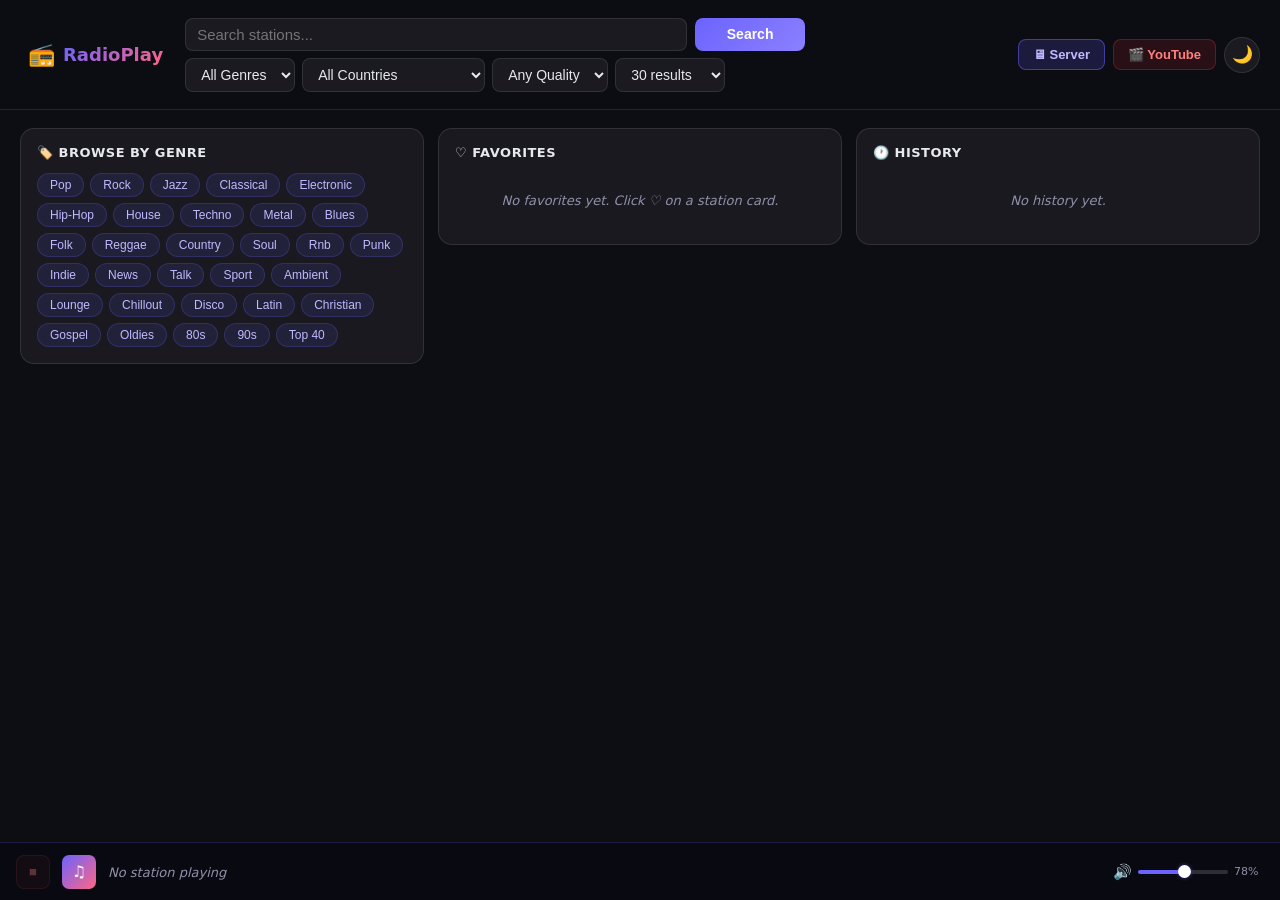
==== index.html @ 59509dc0 "Initial commit: RadioPlay web radio & YouTube player - Radio Browser API search with genre/country/q" ====
<!DOCTYPE html>
<html lang="en">
<head>
  <meta charset="UTF-8">
  <meta name="viewport" content="width=device-width, initial-scale=1.0">
  <title>RadioPlay</title>
  <link rel="icon" href="data:image/svg+xml,<svg xmlns='http://www.w3.org/2000/svg' viewBox='0 0 100 100'><text y='.9em' font-size='90'>📻</text></svg>">
  <link rel="stylesheet" href="css/style.css">
</head>
<body>
  <header id="header">
    <div class="header-inner">
      <div class="logo" id="btn-home" title="Home">
        <span class="logo-icon">📻</span>
        <span class="logo-text">RadioPlay</span>
      </div>
      <div class="search-section">
        <div class="search-row">
          <input type="text" id="search-q" placeholder="Search stations..." autocomplete="off">
          <button id="btn-search">Search</button>
        </div>
        <div class="filter-row">
          <select id="filter-tag">
            <option value="">All Genres</option>
            <option value="pop">Pop</option>
            <option value="rock">Rock</option>
            <option value="jazz">Jazz</option>
            <option value="classical">Classical</option>
            <option value="electronic">Electronic</option>
            <option value="hip-hop">Hip-Hop</option>
            <option value="news">News</option>
            <option value="talk">Talk</option>
            <option value="country">Country</option>
            <option value="metal">Metal</option>
            <option value="blues">Blues</option>
            <option value="folk">Folk</option>
            <option value="reggae">Reggae</option>
          </select>
          <select id="filter-country">
            <option value="">All Countries</option>
            <option value="US">United States</option>
            <option value="GB">United Kingdom</option>
            <option value="DE">Germany</option>
            <option value="FR">France</option>
            <option value="BA">Bosnia &amp; Herzegovina</option>
            <option value="RS">Serbia</option>
            <option value="HR">Croatia</option>
            <option value="IT">Italy</option>
            <option value="ES">Spain</option>
            <option value="JP">Japan</option>
            <option value="BR">Brazil</option>
            <option value="AU">Australia</option>
            <option value="CA">Canada</option>
            <option value="NL">Netherlands</option>
          </select>
          <select id="filter-quality">
            <option value="0">Any Quality</option>
            <option value="64">64k+</option>
            <option value="128">128k+</option>
            <option value="192">192k+</option>
            <option value="320">320k+</option>
          </select>
          <select id="filter-limit">
            <option value="30">30 results</option>
            <option value="60">60 results</option>
            <option value="100">100 results</option>
          </select>
        </div>
      </div>
      <div class="header-actions">
        <button id="btn-mode" class="btn-mode active" title="Toggle playback mode">🖥 Server</button>
        <button id="btn-yt-toggle" class="btn-yt-toggle" title="Play YouTube">🎬 YouTube</button>
        <button id="btn-theme" class="btn-theme" title="Toggle day/night">🌙</button>
      </div>
    </div>
  </header>

  <main id="main">
    <div id="status-msg" class="status-msg hidden"></div>
    <div id="station-grid" class="station-grid"></div>
  </main>

  <!-- YouTube overlay -->
  <div id="yt-overlay" class="yt-overlay hidden">
    <div class="yt-overlay-inner">
      <span class="yt-overlay-icon">🎬</span>
      <input type="text" id="yt-url" placeholder="Paste YouTube URL..." autocomplete="off" spellcheck="false">
      <button id="btn-yt-play" class="btn-yt-play">▶ Play</button>
      <button id="btn-yt-close" class="btn-yt-close" title="Close">✕</button>
    </div>
  </div>

  <!-- Player bar -->
  <div id="player-bar" class="player-bar">
    <button id="btn-stop" class="btn-stop" disabled>■</button>

    <div class="np-logo-wrap">
      <img id="np-favicon" class="np-favicon hidden" src="" alt="">
      <span id="np-favicon-ph" class="np-favicon-ph">♫</span>
    </div>

    <div id="now-playing" class="now-playing">
      <span class="np-idle">No station playing</span>
    </div>

    <div id="play-timer" class="play-timer"></div>

    <div class="waveform" id="waveform">
      <span></span><span></span><span></span><span></span><span></span>
    </div>

    <div class="volume-wrap">
      <span class="vol-icon" id="vol-icon">🔊</span>
      <input type="range" id="vol-slider" class="vol-slider" min="0" max="150" value="78" step="1">
      <span class="vol-val" id="vol-val">78%</span>
    </div>
  </div>

  <audio id="audio-player" preload="none"></audio>
  <script src="js/app.js"></script>
</body>
</html>
---- css/style.css ----
/* ── Reset & Base ── */
*, *::before, *::after { box-sizing: border-box; margin: 0; padding: 0; }

:root {
  --bg: #0d0d14;
  --bg2: #13131f;
  --glass: rgba(255,255,255,0.06);
  --glass-border: rgba(255,255,255,0.10);
  --accent: #6c63ff;
  --accent2: #ff6584;
  --text: #e8e8f0;
  --text2: #9090aa;
  --card-bg: rgba(255,255,255,0.05);
  --header-bg: rgba(13,13,20,0.94);
  --player-bg: rgba(10,10,18,0.97);
  --header-h: 110px;
  --player-h: 58px;
  --radius: 14px;
}

body.day {
  --bg: #f0f2f8;
  --bg2: #e4e8f2;
  --glass: rgba(0,0,0,0.04);
  --glass-border: rgba(0,0,0,0.10);
  --accent: #5046e5;
  --accent2: #e8445e;
  --text: #1a1a2e;
  --text2: #5a5a7a;
  --card-bg: rgba(255,255,255,0.70);
  --header-bg: rgba(240,242,248,0.94);
  --player-bg: rgba(228,232,242,0.98);
}

html, body { height: 100%; }

body {
  background: var(--bg);
  color: var(--text);
  font-family: 'Segoe UI', system-ui, -apple-system, sans-serif;
  font-size: 14px;
  overflow: hidden;
}

/* ── Header ── */
#header {
  position: fixed;
  top: 0; left: 0; right: 0;
  height: var(--header-h);
  background: var(--header-bg);
  backdrop-filter: blur(20px);
  border-bottom: 1px solid var(--glass-border);
  z-index: 100;
  padding: 0 20px;
}

.header-inner {
  max-width: 1400px;
  margin: 0 auto;
  height: 100%;
  display: flex;
  align-items: center;
  gap: 14px;
}

.logo {
  display: flex;
  align-items: center;
  gap: 8px;
  flex-shrink: 0;
  cursor: pointer;
  user-select: none;
  padding: 6px 8px;
  border-radius: 10px;
  transition: background 0.18s;
}
.logo:hover { background: var(--glass); }
.logo-icon { font-size: 22px; }
.logo-text {
  font-size: 18px;
  font-weight: 700;
  background: linear-gradient(135deg, var(--accent), var(--accent2));
  -webkit-background-clip: text;
  -webkit-text-fill-color: transparent;
  background-clip: text;
}

.btn-theme {
  width: 36px; height: 36px;
  background: var(--glass);
  border: 1px solid var(--glass-border);
  border-radius: 50%;
  font-size: 17px;
  display: flex; align-items: center; justify-content: center;
  flex-shrink: 0;
  cursor: pointer;
  transition: background 0.2s, transform 0.3s;
}
.btn-theme:hover { background: rgba(108,99,255,0.15); transform: rotate(20deg); }

.search-section {
  flex: 1;
  max-width: 620px;
  display: flex;
  flex-direction: column;
  gap: 7px;
}

.header-actions {
  display: flex;
  align-items: center;
  gap: 8px;
  margin-left: auto;
  flex-shrink: 0;
}

.search-row { display: flex; gap: 8px; }
.filter-row { display: flex; gap: 7px; }

input[type="text"], select {
  background: var(--glass);
  border: 1px solid var(--glass-border);
  border-radius: 8px;
  color: var(--text);
  padding: 7px 11px;
  font-size: 14px;
  outline: none;
  transition: border-color 0.2s, background 0.2s;
}
input[type="text"]:focus, select:focus {
  border-color: var(--accent);
  background: rgba(108,99,255,0.08);
}
select option { background: var(--bg2); color: var(--text); }

#search-q { flex: 1; font-size: 15px; }

button {
  cursor: pointer;
  border: none;
  border-radius: 8px;
  font-size: 14px;
  font-weight: 600;
  transition: all 0.18s;
}

#btn-search {
  background: linear-gradient(135deg, var(--accent), #8b80ff);
  color: #fff;
  padding: 7px 0;
  white-space: nowrap;
  width: 110px;
  flex-shrink: 0;
}

#filter-limit {
  width: 110px;
  flex-shrink: 0;
}
#btn-search:hover { opacity: 0.88; transform: translateY(-1px); }
#btn-search:disabled { opacity: 0.5; cursor: not-allowed; transform: none; }

.btn-mode {
  background: var(--glass);
  border: 1px solid var(--glass-border);
  color: var(--text2);
  padding: 7px 14px;
  border-radius: 8px;
  font-size: 13px;
  font-weight: 600;
  flex-shrink: 0;
  transition: all 0.18s;
  position: relative;
}
.btn-mode:hover { background: rgba(108,99,255,0.15); color: var(--accent); border-color: rgba(108,99,255,0.35); }
.btn-mode.active { background: rgba(108,99,255,0.18); border-color: rgba(108,99,255,0.5); color: #c0baff; }

.btn-mode[data-tooltip]::after {
  content: attr(data-tooltip);
  position: absolute;
  top: calc(100% + 10px);
  right: 0;
  background: rgba(18,18,30,0.97);
  backdrop-filter: blur(12px);
  border: 1px solid rgba(108,99,255,0.3);
  border-radius: 10px;
  padding: 10px 13px;
  font-size: 12px;
  font-weight: 400;
  color: var(--text);
  white-space: pre-line;
  line-height: 1.6;
  width: 220px;
  text-align: left;
  pointer-events: none;
  opacity: 0;
  transform: translateY(-4px);
  transition: opacity 0.18s, transform 0.18s;
  z-index: 200;
  box-shadow: 0 8px 24px rgba(0,0,0,0.4);
}
.btn-mode[data-tooltip]::before {
  content: '';
  position: absolute;
  top: calc(100% + 4px);
  right: 18px;
  border: 6px solid transparent;
  border-bottom-color: rgba(108,99,255,0.3);
  pointer-events: none;
  opacity: 0;
  transition: opacity 0.18s;
  z-index: 200;
}
.btn-mode[data-tooltip]:hover::after,
.btn-mode[data-tooltip]:hover::before {
  opacity: 1;
  transform: translateY(0);
}
body.day .btn-mode[data-tooltip]::after {
  background: rgba(240,242,255,0.98);
  border-color: rgba(108,99,255,0.25);
  color: var(--text);
  box-shadow: 0 8px 24px rgba(0,0,0,0.12);
}

.btn-yt-toggle {
  background: rgba(255,50,50,0.12);
  border: 1px solid rgba(255,50,50,0.28);
  color: #ff8080;
  padding: 7px 14px;
  border-radius: 8px;
  font-size: 13px;
  font-weight: 600;
  flex-shrink: 0;
  transition: all 0.18s;
}
.btn-yt-toggle:hover { background: rgba(255,50,50,0.22); color: #ffb0b0; }
.btn-yt-toggle.active { background: rgba(255,50,50,0.28); border-color: rgba(255,80,80,0.6); color: #ffaaaa; }

body.day .station-meta .tag { background: rgb(240 102 228 / 18%); color: #000; }
body.day .tag-chip {
  background: rgb(240 102 228 / 12%);
  border-color: rgb(240 102 228 / 30%);
  color: #7a007a;
}
body.day .tag-chip:hover { background: rgb(240 102 228 / 25%); color: #000; }

/* ── Main ── */
#main {
  position: fixed;
  top: var(--header-h);
  left: 0; right: 0;
  bottom: var(--player-h);
  overflow-y: auto;
  padding: 18px 20px;
}

#main::-webkit-scrollbar { width: 5px; }
#main::-webkit-scrollbar-track { background: transparent; }
#main::-webkit-scrollbar-thumb { background: rgba(255,255,255,0.12); border-radius: 3px; }

/* ── Status Message ── */
.status-msg {
  text-align: center;
  padding: 10px;
  margin-bottom: 14px;
  border-radius: var(--radius);
  font-weight: 500;
  font-size: 13px;
}
.status-msg.info    { background: rgba(108,99,255,0.18); color: #b0a8ff; }
.status-msg.error   { background: rgba(255,80,80,0.15);  color: #ff9090; }
.status-msg.success { background: rgba(80,200,120,0.13); color: #90e0a0; }
.status-msg.hidden  { display: none; }

/* ── Loading ── */
.loading { display: flex; justify-content: center; padding: 60px 0; }
.spinner {
  width: 38px; height: 38px;
  border: 3px solid rgba(108,99,255,0.18);
  border-top-color: var(--accent);
  border-radius: 50%;
  animation: spin 0.8s linear infinite;
}
@keyframes spin { to { transform: rotate(360deg); } }

/* ── Home Panels ── */
.home-panels {
  max-width: 1400px;
  margin: 0 auto;
  display: grid;
  grid-template-columns: 1fr 1fr 1fr;
  gap: 14px;
  align-items: start;
}

.home-panel {
  background: var(--card-bg);
  border: 1px solid var(--glass-border);
  border-radius: var(--radius);
  padding: 16px;
}

.panel-header {
  font-size: 13px;
  font-weight: 700;
  color: var(--text);
  margin-bottom: 13px;
  display: flex;
  align-items: center;
  gap: 7px;
  text-transform: uppercase;
  letter-spacing: 0.5px;
}

.panel-empty {
  color: var(--text2);
  font-size: 13px;
  font-style: italic;
  text-align: center;
  padding: 20px 0;
}

/* ── Tag chips ── */
.panel-tags { display: flex; flex-wrap: wrap; gap: 6px; }
.tag-chip {
  background: rgba(108,99,255,0.12);
  border: 1px solid rgba(108,99,255,0.22);
  color: #c0baff;
  border-radius: 20px;
  padding: 4px 12px;
  font-size: 12px;
  font-weight: 500;
  cursor: pointer;
  transition: all 0.16s;
  text-transform: capitalize;
}
.tag-chip:hover {
  background: rgba(108,99,255,0.28);
  border-color: var(--accent);
  color: #fff;
  transform: translateY(-1px);
}

/* ── Fav rows ── */
.fav-row, .hist-row {
  display: flex;
  align-items: center;
  gap: 9px;
  padding: 7px 4px;
  border-radius: 8px;
  transition: background 0.15s;
  cursor: default;
}
.fav-row:hover, .hist-row:hover { background: var(--glass); }
.fav-row.playing, .hist-row.playing { background: rgba(108,99,255,0.1); }
.fav-row + .fav-row, .hist-row + .hist-row { border-top: 1px solid var(--glass-border); }

.fav-logo-wrap, .hist-logo-wrap { flex-shrink: 0; }
.fav-logo, .hist-logo {
  width: 32px; height: 32px;
  border-radius: 6px;
  object-fit: cover;
  background: var(--bg2);
  display: block;
  border: 1px solid var(--glass-border);
}
.fav-logo-placeholder, .hist-logo-placeholder {
  width: 32px; height: 32px;
  border-radius: 6px;
  background: linear-gradient(135deg, var(--accent), var(--accent2));
  display: flex; align-items: center; justify-content: center;
  font-size: 14px; font-weight: 700; color: #fff;
}
.hist-logo-placeholder.yt { background: linear-gradient(135deg, #ff0000, #ff6b35); }

.fav-info, .hist-info { flex: 1; min-width: 0; }
.fav-name, .hist-name {
  font-size: 12px;
  font-weight: 600;
  color: var(--text);
  white-space: nowrap;
  overflow: hidden;
  text-overflow: ellipsis;
}
.fav-meta, .hist-meta {
  font-size: 10px;
  color: var(--text2);
  margin-top: 2px;
  display: flex;
  gap: 4px;
  align-items: center;
}
.hist-time { font-size: 10px; color: var(--text2); }
.hist-type-badge {
  font-size: 9px;
  padding: 1px 5px;
  border-radius: 3px;
  font-weight: 600;
  text-transform: uppercase;
}
.hist-type-badge.radio  { background: rgba(108,99,255,0.2); color: #b0a8ff; }
.hist-type-badge.youtube { background: rgba(255,50,50,0.2); color: #ff9090; }

.fav-play, .hist-play {
  width: 28px; height: 28px;
  background: linear-gradient(135deg, var(--accent), #8b80ff);
  color: #fff;
  border-radius: 50%;
  font-size: 10px;
  display: flex; align-items: center; justify-content: center;
  flex-shrink: 0;
  cursor: pointer;
  transition: opacity 0.18s, transform 0.18s;
}
.fav-play:hover, .hist-play:hover { opacity: 0.85; transform: scale(1.1); }
.fav-play.playing, .hist-play.playing { background: linear-gradient(135deg, #ff6584, #ff8ba7); }

.fav-remove {
  width: 24px; height: 24px;
  background: transparent;
  border: 1px solid transparent;
  color: var(--text2);
  border-radius: 5px;
  font-size: 11px;
  display: flex; align-items: center; justify-content: center;
  flex-shrink: 0;
  cursor: pointer;
  transition: all 0.15s;
}
.fav-remove:hover { color: #ff6060; border-color: rgba(255,80,80,0.35); background: rgba(255,80,80,0.08); }

/* ── Station Grid ── */
.station-grid {
  max-width: 1400px;
  margin: 0 auto;
  display: grid;
  grid-template-columns: repeat(auto-fill, minmax(220px, 1fr));
  gap: 13px;
}

/* ── Results header ── */
.results-header {
  grid-column: 1 / -1;
  display: flex;
  align-items: center;
  gap: 10px;
  margin-bottom: 2px;
}
.btn-home-result {
  background: var(--glass);
  border: 1px solid var(--glass-border);
  color: var(--text2);
  padding: 5px 12px;
  border-radius: 7px;
  font-size: 12px;
  cursor: pointer;
  transition: all 0.18s;
}
.btn-home-result:hover { color: var(--accent); border-color: var(--accent); }
.results-count { font-size: 12px; color: var(--text2); }

/* ── Station Card ── */
.station-card {
  background: var(--card-bg);
  border: 1px solid var(--glass-border);
  border-radius: var(--radius);
  padding: 13px;
  display: flex;
  flex-direction: column;
  gap: 9px;
  transition: transform 0.18s, border-color 0.18s, background 0.18s;
  position: relative;
  overflow: hidden;
}
.station-card::before {
  content: '';
  position: absolute;
  inset: 0;
  background: linear-gradient(135deg, rgba(108,99,255,0.04), transparent);
  opacity: 0;
  transition: opacity 0.2s;
  pointer-events: none;
}
.station-card:hover { transform: translateY(-2px); border-color: rgba(108,99,255,0.35); background: rgba(255,255,255,0.07); }
.station-card:hover::before { opacity: 1; }
.station-card.playing { border-color: rgba(108,99,255,0.6); background: rgba(108,99,255,0.1); }
.station-card.playing::after {
  content: '▶';
  position: absolute;
  top: 9px; right: 9px;
  font-size: 9px;
  color: var(--accent);
  animation: pulse 1.5s ease-in-out infinite;
}
@keyframes pulse { 0%,100% { opacity: 1; } 50% { opacity: 0.35; } }

.card-top { display: flex; align-items: flex-start; gap: 9px; }

.station-logo {
  width: 46px; height: 46px;
  border-radius: 8px;
  object-fit: cover;
  background: var(--bg2);
  flex-shrink: 0;
  border: 1px solid var(--glass-border);
}
.station-logo-placeholder {
  width: 46px; height: 46px;
  border-radius: 8px;
  background: linear-gradient(135deg, var(--accent), var(--accent2));
  flex-shrink: 0;
  display: flex; align-items: center; justify-content: center;
  font-size: 18px; font-weight: 700; color: #fff;
}

.station-info { flex: 1; min-width: 0; }
.station-name {
  font-size: 13px;
  font-weight: 600;
  color: var(--text);
  white-space: nowrap;
  overflow: hidden;
  text-overflow: ellipsis;
  line-height: 1.3;
  display: flex;
  align-items: center;
  gap: 5px;
}
.live-badge { display: inline-block; flex-shrink: 0; width: 6px; height: 6px; border-radius: 50%; }
.live-ok      { background: #50e080; box-shadow: 0 0 5px rgba(80,224,128,0.6); }
.live-dead    { background: #ff5050; box-shadow: 0 0 5px rgba(255,80,80,0.4); }
.live-unknown { background: #666; }

.station-meta { font-size: 11px; color: var(--text2); margin-top: 3px; line-height: 1.5; }
.station-meta .tag {
  background: rgba(108,99,255,0.18);
  color: #b0a8ff;
  border-radius: 4px;
  padding: 1px 5px;
  font-size: 10px;
  margin-right: 3px;
}
.station-meta .bitrate { color: var(--text2); }
.station-country { font-size: 11px; color: var(--text2); margin-top: 3px; }

.card-footer { display: flex; align-items: center; gap: 7px; }
.btn-play {
  flex: 1;
  background: linear-gradient(135deg, var(--accent), #8b80ff);
  color: #fff;
  padding: 6px 0;
  border-radius: 7px;
  font-size: 12px;
  font-weight: 600;
}
.btn-play:hover { opacity: 0.88; transform: translateY(-1px); }
.btn-play.playing { background: linear-gradient(135deg, #ff6584, #ff8ba7); }

.btn-fav {
  width: 30px; height: 30px;
  background: var(--glass);
  border: 1px solid var(--glass-border);
  border-radius: 7px;
  color: var(--text2);
  font-size: 14px;
  display: flex; align-items: center; justify-content: center;
  flex-shrink: 0;
  transition: all 0.18s;
}
.btn-fav:hover { color: var(--accent2); border-color: var(--accent2); }
.btn-fav.active { color: var(--accent2); background: rgba(255,101,132,0.15); border-color: var(--accent2); }

/* ── YouTube Overlay ── */
.yt-overlay {
  position: fixed;
  bottom: var(--player-h);
  left: 0; right: 0;
  background: rgba(15,8,30,0.97);
  backdrop-filter: blur(24px);
  border-top: 1px solid rgba(255,50,50,0.25);
  padding: 12px 20px;
  z-index: 98;
  transform: translateY(0);
  transition: transform 0.25s ease, opacity 0.25s ease;
}
.yt-overlay.hidden {
  transform: translateY(100%);
  opacity: 0;
  pointer-events: none;
}
body.day .yt-overlay {
  background: rgba(235,228,255,0.97);
  border-top-color: rgba(255,50,50,0.2);
}

.yt-overlay-inner {
  max-width: 800px;
  margin: 0 auto;
  display: flex;
  align-items: center;
  gap: 10px;
}
.yt-overlay-icon { font-size: 22px; flex-shrink: 0; }
#yt-url { flex: 1; font-size: 14px; }
.btn-yt-play {
  background: linear-gradient(135deg, #ff2424, #ff6b35);
  color: #fff;
  padding: 8px 18px;
  font-size: 13px;
  white-space: nowrap;
  flex-shrink: 0;
}
.btn-yt-play:hover { opacity: 0.88; }
.btn-yt-play:disabled { opacity: 0.5; cursor: not-allowed; }
.btn-yt-close {
  width: 30px; height: 30px;
  background: rgba(255,255,255,0.08);
  border: 1px solid rgba(255,255,255,0.12);
  color: var(--text2);
  border-radius: 7px;
  font-size: 13px;
  display: flex; align-items: center; justify-content: center;
  flex-shrink: 0;
}
.btn-yt-close:hover { color: var(--text); background: rgba(255,255,255,0.14); }

/* ── Player Bar ── */
.player-bar {
  position: fixed;
  bottom: 0; left: 0; right: 0;
  height: var(--player-h);
  background: var(--player-bg);
  backdrop-filter: blur(24px);
  border-top: 1px solid rgba(108,99,255,0.2);
  padding: 0 16px;
  display: flex;
  align-items: center;
  gap: 12px;
  z-index: 100;
}

.btn-stop {
  background: rgba(255,80,80,0.13);
  border: 1px solid rgba(255,80,80,0.3);
  color: #ff8080;
  width: 34px; height: 34px;
  border-radius: 8px;
  font-size: 13px;
  display: flex; align-items: center; justify-content: center;
  flex-shrink: 0;
  transition: all 0.18s;
}
.btn-stop:hover:not(:disabled) { background: rgba(255,80,80,0.25); color: #ffb0b0; }
.btn-stop:disabled { opacity: 0.35; cursor: not-allowed; }

.np-logo-wrap { flex-shrink: 0; position: relative; }
.np-favicon {
  width: 34px; height: 34px;
  border-radius: 7px;
  object-fit: cover;
  border: 1px solid var(--glass-border);
}
.np-favicon.hidden { display: none; }
.np-favicon-ph {
  width: 34px; height: 34px;
  border-radius: 7px;
  background: linear-gradient(135deg, var(--accent), var(--accent2));
  display: flex; align-items: center; justify-content: center;
  font-size: 16px;
  color: #fff;
}
.np-favicon-ph.hidden { display: none; }

.now-playing { flex: 1; min-width: 0; }
.np-idle { color: var(--text2); font-style: italic; font-size: 13px; }
.np-name {
  font-weight: 600;
  color: var(--text);
  font-size: 14px;
  white-space: nowrap;
  overflow: hidden;
  text-overflow: ellipsis;
}
.np-track {
  font-size: 11px;
  color: var(--accent);
  white-space: nowrap;
  overflow: hidden;
  text-overflow: ellipsis;
  margin-top: 1px;
  font-weight: 500;
  opacity: 0.9;
}
.np-track.hidden { display: none; }

.np-sub {
  font-size: 11px;
  color: var(--text2);
  margin-top: 1px;
  display: flex;
  align-items: center;
  gap: 6px;
}
.np-dot {
  display: inline-block;
  width: 6px; height: 6px;
  border-radius: 50%;
  background: #50e080;
  animation: pulse 1.5s ease-in-out infinite;
  flex-shrink: 0;
}
.np-type-badge {
  font-size: 9px;
  padding: 1px 5px;
  border-radius: 3px;
  font-weight: 700;
  text-transform: uppercase;
}
.np-type-badge.radio   { background: rgba(108,99,255,0.25); color: #c0baff; }
.np-type-badge.youtube { background: rgba(255,50,50,0.25);  color: #ff9090; }

.play-timer {
  font-size: 13px;
  color: var(--text2);
  font-variant-numeric: tabular-nums;
  flex-shrink: 0;
  min-width: 46px;
  text-align: right;
}


/* ── Waveform ── */
.waveform {
  display: flex;
  align-items: center;
  gap: 3px;
  height: 28px;
  flex-shrink: 0;
  opacity: 0;
  transition: opacity 0.4s;
}
.waveform.active { opacity: 1; }

.waveform span {
  display: block;
  width: 3px;
  border-radius: 2px;
  background: linear-gradient(to top, var(--accent), var(--accent2));
  animation: none;
  height: 4px;
}
.waveform.active span {
  animation: wave 1.1s ease-in-out infinite alternate;
}
.waveform span:nth-child(1) { animation-duration: 0.9s;  animation-delay: 0.0s; }
.waveform span:nth-child(2) { animation-duration: 1.2s;  animation-delay: 0.2s; }
.waveform span:nth-child(3) { animation-duration: 0.75s; animation-delay: 0.05s; }
.waveform span:nth-child(4) { animation-duration: 1.05s; animation-delay: 0.3s; }
.waveform span:nth-child(5) { animation-duration: 0.85s; animation-delay: 0.15s; }

@keyframes wave {
  0%   { height: 4px;  opacity: 0.5; }
  30%  { height: 18px; opacity: 1;   }
  60%  { height: 10px; opacity: 0.8; }
  100% { height: 24px; opacity: 1;   }
}

/* ── Volume ── */
.volume-wrap {
  display: flex;
  align-items: center;
  gap: 6px;
  flex-shrink: 0;
}
.vol-icon { font-size: 15px; cursor: pointer; user-select: none; transition: transform 0.15s; }
.vol-icon:hover { transform: scale(1.15); }

.vol-slider {
  -webkit-appearance: none;
  appearance: none;
  width: 90px;
  height: 4px;
  border-radius: 2px;
  background: linear-gradient(to right, var(--accent) 0%, var(--accent) var(--pct, 52%), rgba(255,255,255,0.15) var(--pct, 52%));
  outline: none;
  cursor: pointer;
  border: none;
  padding: 0;
}
.vol-slider::-webkit-slider-thumb {
  -webkit-appearance: none;
  width: 13px; height: 13px;
  border-radius: 50%;
  background: #fff;
  box-shadow: 0 0 4px rgba(108,99,255,0.5);
  cursor: pointer;
  transition: transform 0.15s;
}
.vol-slider::-webkit-slider-thumb:hover { transform: scale(1.2); }
.vol-slider::-moz-range-thumb {
  width: 13px; height: 13px;
  border-radius: 50%;
  background: #fff;
  border: none;
  box-shadow: 0 0 4px rgba(108,99,255,0.5);
  cursor: pointer;
}
.vol-val { font-size: 11px; color: var(--text2); min-width: 30px; font-variant-numeric: tabular-nums; }

/* ── Responsive ── */
@media (max-width: 900px) {
  .home-panels { grid-template-columns: 1fr 1fr; }
}
@media (max-width: 600px) {
  :root { --header-h: 128px; }
  .header-inner { flex-direction: column; gap: 8px; padding: 8px 0; }
  .logo { display: none; }
  .btn-theme { position: absolute; top: 10px; right: 10px; }
  .filter-row { flex-wrap: wrap; }
  .station-grid { grid-template-columns: repeat(auto-fill, minmax(160px, 1fr)); gap: 9px; }
  .home-panels { grid-template-columns: 1fr; }
  #main { padding: 10px 12px; }
  .btn-yt-toggle span:last-child { display: none; }
  .vol-slider { width: 70px; }
}
@media (min-width: 1200px) {
  .station-grid { grid-template-columns: repeat(auto-fill, minmax(240px, 1fr)); }
}
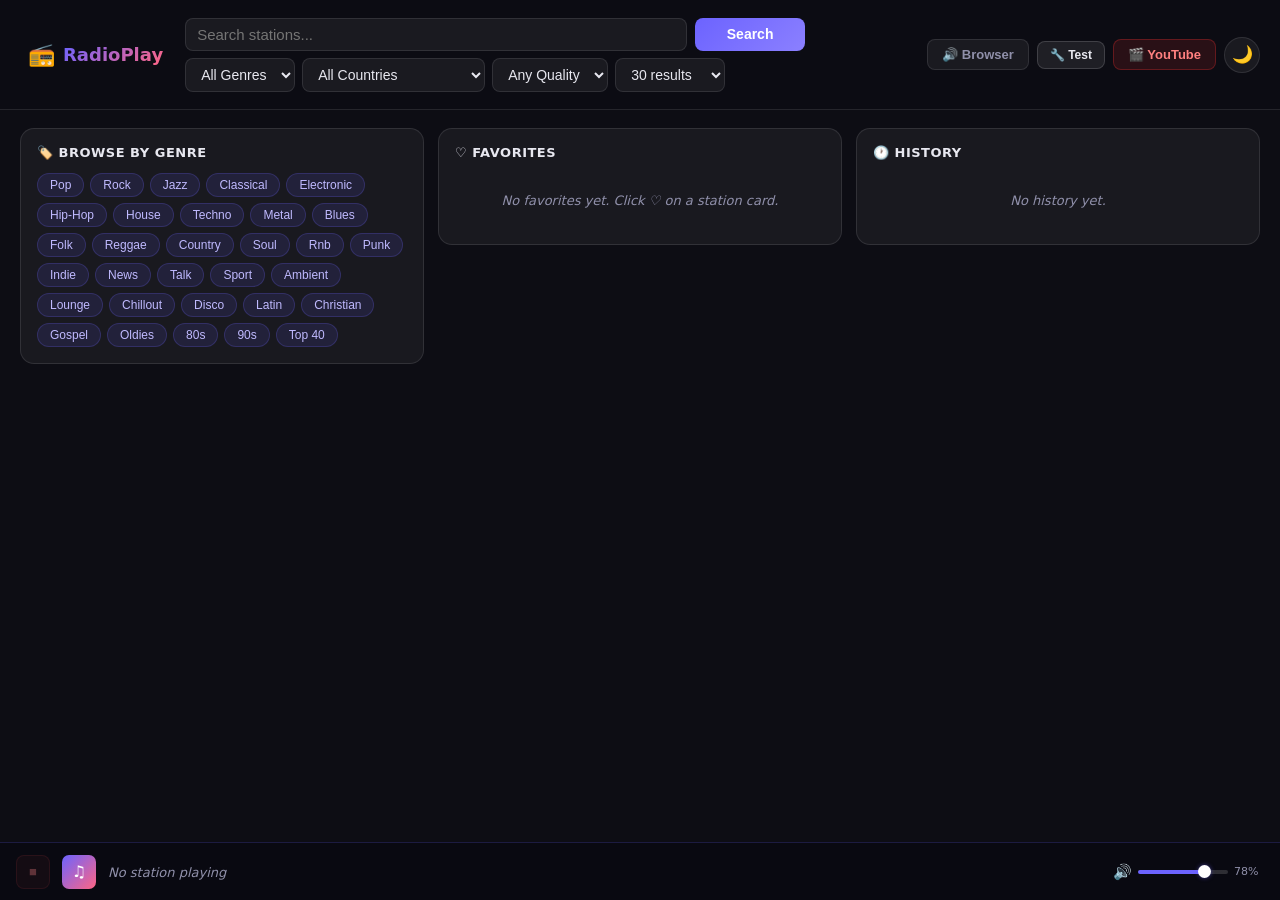
==== commit ff226780: "feat: default to browser mode and add diagnostics test button - Change default playback mode from se" ====
--- a/index.html
+++ b/index.html
@@ -69,6 +69,7 @@
       </div>
       <div class="header-actions">
         <button id="btn-mode" class="btn-mode active" title="Toggle playback mode">🖥 Server</button>
+        <button id="btn-test" class="btn-test" title="Run diagnostics">🔧 Test</button>
         <button id="btn-yt-toggle" class="btn-yt-toggle" title="Play YouTube">🎬 YouTube</button>
         <button id="btn-theme" class="btn-theme" title="Toggle day/night">🌙</button>
       </div>
@@ -79,6 +80,19 @@
     <div id="status-msg" class="status-msg hidden"></div>
     <div id="station-grid" class="station-grid"></div>
   </main>
+
+  <!-- Diagnostics modal -->
+  <div id="test-modal" class="test-modal hidden">
+    <div class="test-modal-inner">
+      <div class="test-modal-header">
+        <span id="test-modal-title">🔧 Diagnostics</span>
+        <button id="btn-test-close" class="btn-test-close" title="Close">✕</button>
+      </div>
+      <div id="test-modal-body" class="test-modal-body">
+        <div class="test-running"><div class="spinner"></div> Running tests…</div>
+      </div>
+    </div>
+  </div>
 
   <!-- YouTube overlay -->
   <div id="yt-overlay" class="yt-overlay hidden">
--- a/css/style.css
+++ b/css/style.css
@@ -808,6 +808,91 @@
 }
 .vol-val { font-size: 11px; color: var(--text2); min-width: 30px; font-variant-numeric: tabular-nums; }
 
+/* ── Test button ── */
+.btn-test {
+  background: rgba(255,255,255,0.08);
+  border: 1px solid rgba(255,255,255,0.15);
+  color: var(--text1);
+  padding: 6px 12px;
+  border-radius: 8px;
+  font-size: 12px;
+  cursor: pointer;
+  transition: background 0.2s, border-color 0.2s;
+  white-space: nowrap;
+}
+.btn-test:hover { background: rgba(255,255,255,0.15); border-color: rgba(255,255,255,0.28); }
+body.day .btn-test { background: rgba(0,0,0,0.06); border-color: rgba(0,0,0,0.13); }
+body.day .btn-test:hover { background: rgba(0,0,0,0.12); }
+
+/* ── Diagnostics modal ── */
+.test-modal {
+  position: fixed; inset: 0; z-index: 200;
+  background: rgba(0,0,0,0.65);
+  display: flex; align-items: center; justify-content: center;
+  backdrop-filter: blur(4px);
+}
+.test-modal.hidden { display: none; }
+.test-modal-inner {
+  background: var(--glass-bg);
+  border: 1px solid var(--glass-border);
+  border-radius: 16px;
+  backdrop-filter: blur(24px);
+  width: min(480px, 94vw);
+  max-height: 80vh;
+  display: flex; flex-direction: column;
+  overflow: hidden;
+  box-shadow: 0 12px 48px rgba(0,0,0,0.5);
+}
+.test-modal-header {
+  display: flex; align-items: center; justify-content: space-between;
+  padding: 14px 18px;
+  border-bottom: 1px solid var(--glass-border);
+  font-size: 15px; font-weight: 600; color: var(--text1);
+}
+.btn-test-close {
+  background: none; border: none; color: var(--text2);
+  font-size: 16px; cursor: pointer; padding: 2px 6px; border-radius: 6px;
+  transition: background 0.15s;
+}
+.btn-test-close:hover { background: rgba(255,255,255,0.1); color: var(--text1); }
+.test-modal-body {
+  padding: 18px;
+  overflow-y: auto;
+  flex: 1;
+}
+.test-running {
+  display: flex; align-items: center; gap: 10px;
+  color: var(--text2); font-size: 14px; padding: 20px 0;
+}
+.test-mode-label {
+  font-size: 12px; font-weight: 600; letter-spacing: .5px;
+  color: var(--accent); text-transform: uppercase; margin-bottom: 12px;
+}
+.test-list {
+  list-style: none; padding: 0; margin: 0 0 16px 0;
+  display: flex; flex-direction: column; gap: 7px;
+}
+.test-item {
+  display: flex; align-items: baseline; gap: 8px;
+  font-size: 13px; color: var(--text1);
+}
+.test-ok  { color: #4ade80; font-weight: 700; flex-shrink: 0; }
+.test-fail { color: #f87171; font-weight: 700; flex-shrink: 0; }
+.test-label { flex: 1; }
+.test-detail {
+  font-size: 11px; color: var(--text2);
+  background: rgba(255,255,255,0.05);
+  border-radius: 4px; padding: 1px 5px;
+  font-family: monospace;
+  white-space: nowrap; overflow: hidden; text-overflow: ellipsis; max-width: 140px;
+}
+.test-summary {
+  text-align: center; font-size: 14px; font-weight: 600;
+  padding: 10px; border-radius: 8px;
+}
+.test-summary.ok   { background: rgba(74,222,128,0.12); color: #4ade80; border: 1px solid rgba(74,222,128,0.25); }
+.test-summary.fail { background: rgba(248,113,113,0.12); color: #f87171; border: 1px solid rgba(248,113,113,0.25); }
+
 /* ── Responsive ── */
 @media (max-width: 900px) {
   .home-panels { grid-template-columns: 1fr 1fr; }
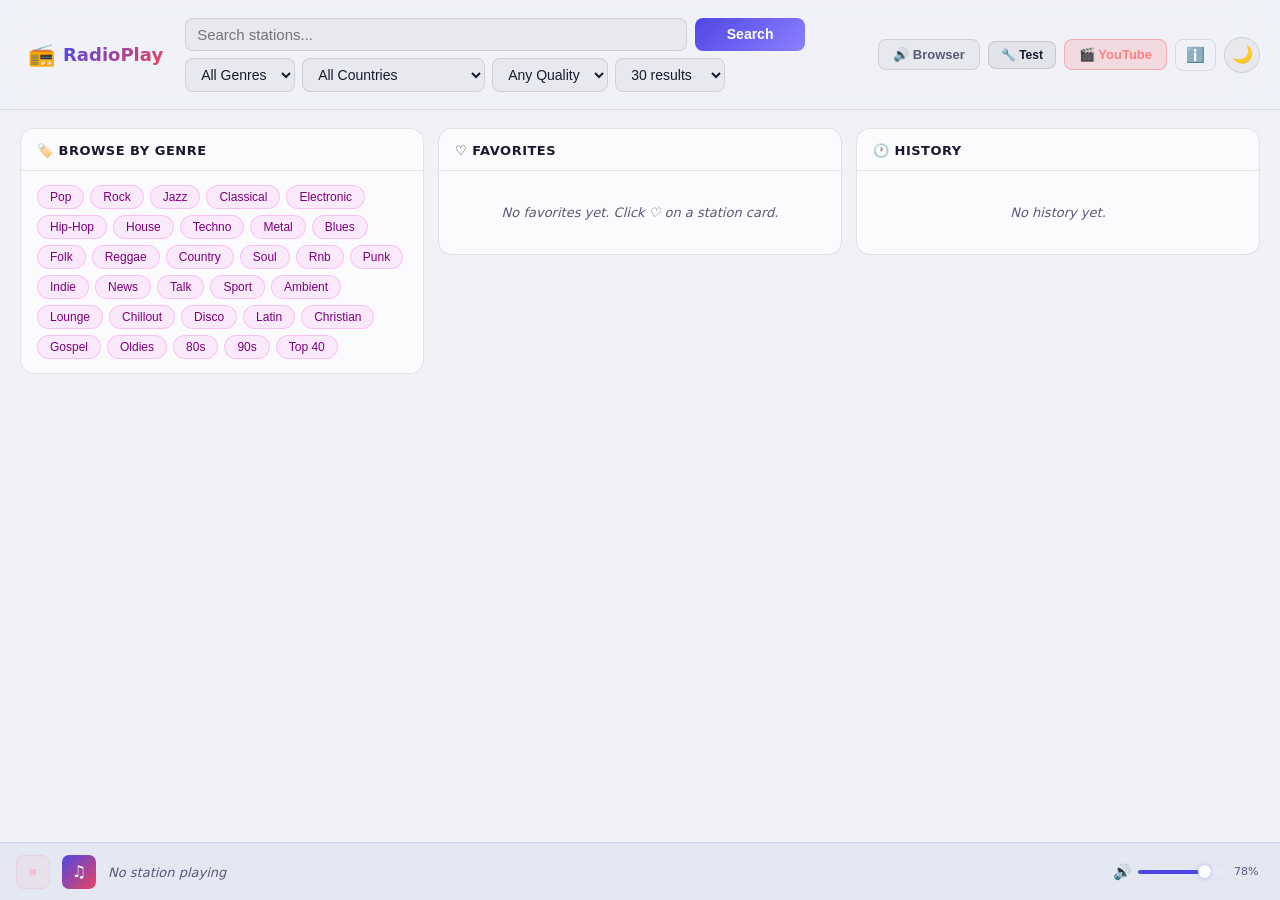
==== commit 6c302cbd: "Add About modal and improve diagnostics failure UX - Add ℹ️ About button in header opening a modal w" ====
--- a/index.html
+++ b/index.html
@@ -71,6 +71,7 @@
         <button id="btn-mode" class="btn-mode active" title="Toggle playback mode">🖥 Server</button>
         <button id="btn-test" class="btn-test" title="Run diagnostics">🔧 Test</button>
         <button id="btn-yt-toggle" class="btn-yt-toggle" title="Play YouTube">🎬 YouTube</button>
+        <button id="btn-about" class="btn-about" title="About RadioPlay">ℹ️</button>
         <button id="btn-theme" class="btn-theme" title="Toggle day/night">🌙</button>
       </div>
     </div>
@@ -80,6 +81,37 @@
     <div id="status-msg" class="status-msg hidden"></div>
     <div id="station-grid" class="station-grid"></div>
   </main>
+
+  <!-- About modal -->
+  <div id="about-modal" class="test-modal hidden">
+    <div class="test-modal-inner">
+      <div class="test-modal-header">
+        <span>📻 About RadioPlay</span>
+        <button id="btn-about-close" class="btn-test-close" title="Close">✕</button>
+      </div>
+      <div class="test-modal-body">
+        <div class="about-content">
+          <div class="about-logo">📻</div>
+          <h2 class="about-title">RadioPlay</h2>
+          <p class="about-desc">A self-hosted web radio &amp; YouTube player. Search thousands of stations worldwide, save favorites, and stream directly through your browser or server.</p>
+          <div class="about-features">
+            <div class="about-feature">🌍 Radio Browser API — 30,000+ stations</div>
+            <div class="about-feature">🎬 YouTube streaming via yt-dlp</div>
+            <div class="about-feature">🖥 Server mode (VLC) &amp; Browser mode</div>
+            <div class="about-feature">⭐ Favorites &amp; history (local storage)</div>
+            <div class="about-feature">🎚 Volume control up to 150%</div>
+          </div>
+          <div class="about-stack">
+            <span class="about-tag">PHP 8.4</span>
+            <span class="about-tag">VLC / cvlc</span>
+            <span class="about-tag">PipeWire</span>
+            <span class="about-tag">yt-dlp</span>
+            <span class="about-tag">Vanilla JS</span>
+          </div>
+        </div>
+      </div>
+    </div>
+  </div>
 
   <!-- Diagnostics modal -->
   <div id="test-modal" class="test-modal hidden">
--- a/css/style.css
+++ b/css/style.css
@@ -298,20 +298,42 @@
   background: var(--card-bg);
   border: 1px solid var(--glass-border);
   border-radius: var(--radius);
-  padding: 16px;
+  padding: 0;
+  display: flex;
+  flex-direction: column;
+  max-height: calc(100vh - var(--header-h) - var(--player-h) - 36px);
+  overflow: hidden;
 }
 
 .panel-header {
   font-size: 13px;
   font-weight: 700;
   color: var(--text);
-  margin-bottom: 13px;
+  padding: 14px 16px 12px;
+  margin: 0;
   display: flex;
   align-items: center;
   gap: 7px;
   text-transform: uppercase;
   letter-spacing: 0.5px;
-}
+  border-bottom: 1px solid var(--glass-border);
+  flex-shrink: 0;
+}
+
+.panel-body {
+  flex: 1;
+  overflow-y: auto;
+  padding: 14px 16px;
+  scrollbar-width: thin;
+  scrollbar-color: rgba(108,99,255,0.35) transparent;
+}
+.panel-body::-webkit-scrollbar { width: 5px; }
+.panel-body::-webkit-scrollbar-track { background: transparent; }
+.panel-body::-webkit-scrollbar-thumb {
+  background: rgba(108,99,255,0.35);
+  border-radius: 10px;
+}
+.panel-body::-webkit-scrollbar-thumb:hover { background: rgba(108,99,255,0.6); }
 
 .panel-empty {
   color: var(--text2);
@@ -812,7 +834,7 @@
 .btn-test {
   background: rgba(255,255,255,0.08);
   border: 1px solid rgba(255,255,255,0.15);
-  color: var(--text1);
+  color: var(--text);
   padding: 6px 12px;
   border-radius: 8px;
   font-size: 12px;
@@ -833,7 +855,7 @@
 }
 .test-modal.hidden { display: none; }
 .test-modal-inner {
-  background: var(--glass-bg);
+  background: var(--bg2);
   border: 1px solid var(--glass-border);
   border-radius: 16px;
   backdrop-filter: blur(24px);
@@ -847,14 +869,14 @@
   display: flex; align-items: center; justify-content: space-between;
   padding: 14px 18px;
   border-bottom: 1px solid var(--glass-border);
-  font-size: 15px; font-weight: 600; color: var(--text1);
+  font-size: 15px; font-weight: 600; color: var(--text);
 }
 .btn-test-close {
   background: none; border: none; color: var(--text2);
   font-size: 16px; cursor: pointer; padding: 2px 6px; border-radius: 6px;
   transition: background 0.15s;
 }
-.btn-test-close:hover { background: rgba(255,255,255,0.1); color: var(--text1); }
+.btn-test-close:hover { background: rgba(255,255,255,0.1); color: var(--text); }
 .test-modal-body {
   padding: 18px;
   overflow-y: auto;
@@ -874,7 +896,7 @@
 }
 .test-item {
   display: flex; align-items: baseline; gap: 8px;
-  font-size: 13px; color: var(--text1);
+  font-size: 13px; color: var(--text);
 }
 .test-ok  { color: #4ade80; font-weight: 700; flex-shrink: 0; }
 .test-fail { color: #f87171; font-weight: 700; flex-shrink: 0; }
@@ -892,23 +914,134 @@
 }
 .test-summary.ok   { background: rgba(74,222,128,0.12); color: #4ade80; border: 1px solid rgba(74,222,128,0.25); }
 .test-summary.fail { background: rgba(248,113,113,0.12); color: #f87171; border: 1px solid rgba(248,113,113,0.25); }
+.test-install-link {
+  display: inline-block; margin-top: 8px;
+  font-size: 12px; color: var(--accent);
+  text-decoration: none; font-weight: 600;
+}
+.test-install-link:hover { text-decoration: underline; }
+
+/* ── About modal ── */
+.btn-about {
+  background: none; border: 1px solid var(--glass-border);
+  color: var(--text); border-radius: 8px;
+  padding: 6px 10px; font-size: 15px; cursor: pointer;
+  transition: background 0.15s;
+}
+.btn-about:hover { background: rgba(255,255,255,0.08); }
+.about-content { text-align: center; padding: 8px 0; }
+.about-logo { font-size: 52px; line-height: 1; margin-bottom: 10px; }
+.about-title { font-size: 22px; font-weight: 700; color: var(--accent); margin: 0 0 10px; }
+.about-desc { font-size: 13px; color: var(--text2); line-height: 1.6; margin: 0 0 20px; }
+.about-features {
+  display: flex; flex-direction: column; gap: 7px;
+  text-align: left; margin-bottom: 20px;
+}
+.about-feature {
+  font-size: 13px; color: var(--text);
+  background: rgba(255,255,255,0.04);
+  border: 1px solid var(--glass-border);
+  border-radius: 8px; padding: 7px 12px;
+}
+.about-stack {
+  display: flex; flex-wrap: wrap; gap: 6px; justify-content: center;
+}
+.about-tag {
+  font-size: 11px; font-weight: 600;
+  background: rgba(108,99,255,0.15);
+  border: 1px solid rgba(108,99,255,0.35);
+  color: var(--accent); border-radius: 20px;
+  padding: 3px 10px;
+}
 
 /* ── Responsive ── */
 @media (max-width: 900px) {
   .home-panels { grid-template-columns: 1fr 1fr; }
-}
+  .home-panel { max-height: calc(100vh - var(--header-h) - var(--player-h) - 30px); }
+}
+
+@media (max-width: 700px) {
+  .btn-mode, .btn-test, .btn-yt-toggle {
+    font-size: 12px;
+    padding: 6px 10px;
+  }
+}
+
 @media (max-width: 600px) {
-  :root { --header-h: 128px; }
-  .header-inner { flex-direction: column; gap: 8px; padding: 8px 0; }
+  /* Header: 3 rows — search | filters | actions+theme */
+  :root { --header-h: 142px; }
+
+  .header-inner {
+    flex-direction: column;
+    align-items: stretch;
+    gap: 6px;
+    padding: 7px 0;
+  }
+
   .logo { display: none; }
-  .btn-theme { position: absolute; top: 10px; right: 10px; }
-  .filter-row { flex-wrap: wrap; }
-  .station-grid { grid-template-columns: repeat(auto-fill, minmax(160px, 1fr)); gap: 9px; }
-  .home-panels { grid-template-columns: 1fr; }
-  #main { padding: 10px 12px; }
-  .btn-yt-toggle span:last-child { display: none; }
-  .vol-slider { width: 70px; }
-}
+
+  /* Theme button stays in .header-actions flow (not absolute) */
+  .btn-theme {
+    position: static;
+    margin-left: auto;   /* push to far right inside header-actions */
+  }
+
+  /* Search section full width */
+  .search-section { max-width: 100%; }
+
+  /* Search row: input stretches, button fixed width */
+  .search-row { gap: 7px; }
+  #search-q   { font-size: 14px; }
+  #btn-search { width: 90px; }
+
+  /* Filter row: single scrollable line */
+  .filter-row {
+    flex-wrap: nowrap;
+    overflow-x: auto;
+    -webkit-overflow-scrolling: touch;
+    scrollbar-width: none;
+    gap: 5px;
+  }
+  .filter-row::-webkit-scrollbar { display: none; }
+  .filter-row select {
+    flex-shrink: 0;
+    font-size: 12px;
+    padding: 5px 7px;
+  }
+
+  /* Actions row: left-aligned + theme on far right */
+  .header-actions {
+    margin-left: 0;
+    width: 100%;
+    gap: 5px;
+  }
+  .btn-mode, .btn-test, .btn-yt-toggle {
+    font-size: 11px;
+    padding: 5px 9px;
+  }
+
+  /* Main */
+  #main { padding: 10px 10px; }
+
+  /* Grids */
+  .station-grid { grid-template-columns: repeat(auto-fill, minmax(150px, 1fr)); gap: 8px; }
+  .home-panels  { grid-template-columns: 1fr; }
+  .home-panel   { max-height: 55vh; }
+
+  /* Player bar: hide decorative elements */
+  .waveform   { display: none; }
+  .play-timer { display: none; }
+  .vol-val    { display: none; }
+  .vol-slider { width: 55px; }
+  .player-bar { gap: 8px; padding: 0 10px; }
+}
+
+@media (max-width: 400px) {
+  :root { --header-h: 148px; }
+  .btn-test, .btn-mode, .btn-yt-toggle { padding: 5px 7px; font-size: 11px; }
+  .vol-slider { width: 40px; }
+}
+
 @media (min-width: 1200px) {
   .station-grid { grid-template-columns: repeat(auto-fill, minmax(240px, 1fr)); }
 }
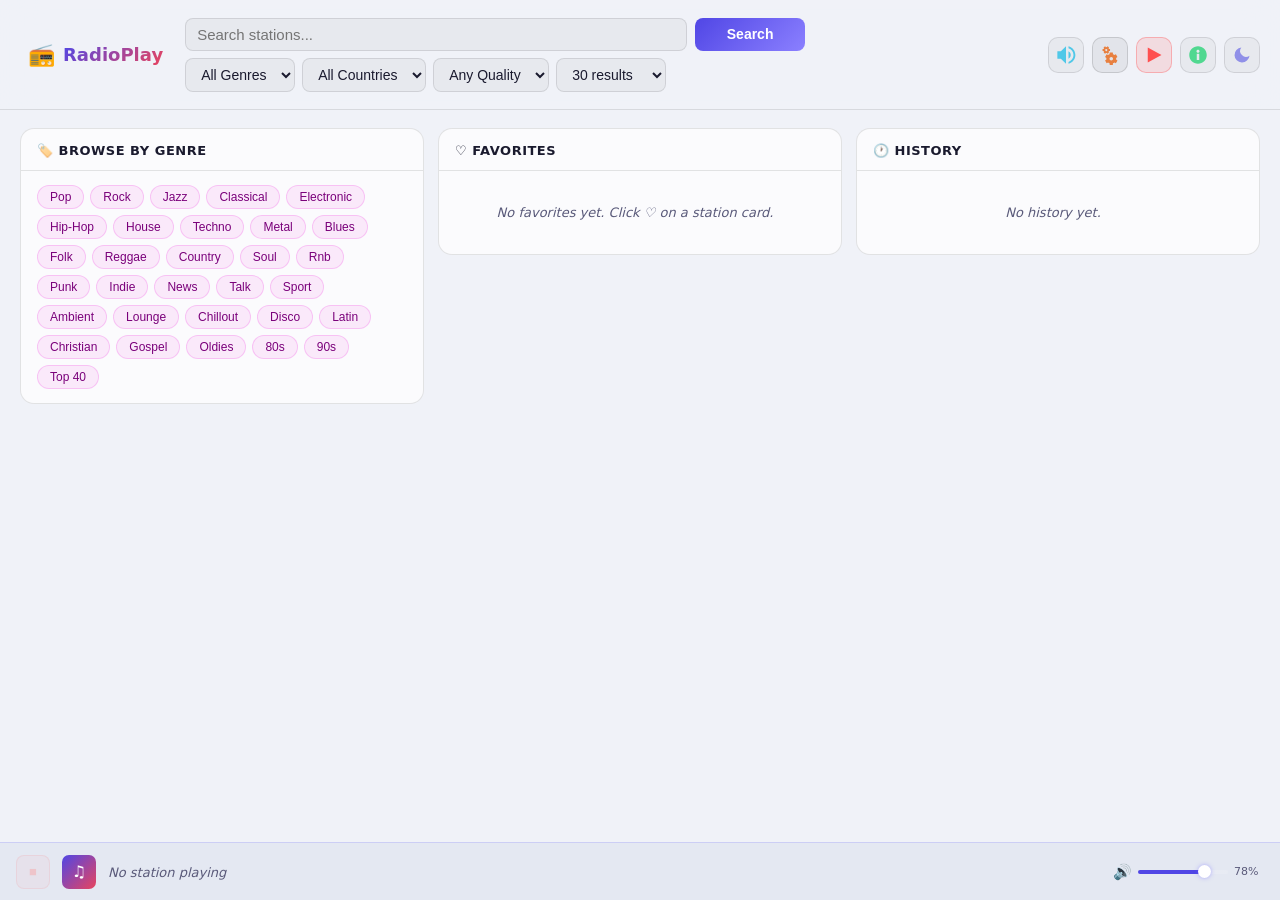
==== commit 9cf526d2: "RadioPlay: mobile layout, diagnostics, default browser mode - Default playback mode changed to Brows" ====
--- a/index.html
+++ b/index.html
@@ -35,23 +35,41 @@
             <option value="blues">Blues</option>
             <option value="folk">Folk</option>
             <option value="reggae">Reggae</option>
+            <option value="house">House</option>
+            <option value="techno">Techno</option>
+            <option value="soul">Soul</option>
+            <option value="rnb">R&amp;B</option>
+            <option value="punk">Punk</option>
+            <option value="indie">Indie</option>
+            <option value="ambient">Ambient</option>
+            <option value="lounge">Lounge</option>
+            <option value="chillout">Chillout</option>
+            <option value="disco">Disco</option>
+            <option value="latin">Latin</option>
+            <option value="christian">Christian</option>
+            <option value="gospel">Gospel</option>
+            <option value="oldies">Oldies</option>
+            <option value="80s">80s</option>
+            <option value="90s">90s</option>
+            <option value="top 40">Top 40</option>
+            <option value="sport">Sport</option>
           </select>
           <select id="filter-country">
             <option value="">All Countries</option>
-            <option value="US">United States</option>
-            <option value="GB">United Kingdom</option>
-            <option value="DE">Germany</option>
-            <option value="FR">France</option>
-            <option value="BA">Bosnia &amp; Herzegovina</option>
-            <option value="RS">Serbia</option>
-            <option value="HR">Croatia</option>
-            <option value="IT">Italy</option>
-            <option value="ES">Spain</option>
-            <option value="JP">Japan</option>
-            <option value="BR">Brazil</option>
-            <option value="AU">Australia</option>
-            <option value="CA">Canada</option>
-            <option value="NL">Netherlands</option>
+            <option value="US">US</option>
+            <option value="GB">UK</option>
+            <option value="DE">DE</option>
+            <option value="FR">FR</option>
+            <option value="BA">BA</option>
+            <option value="RS">RS</option>
+            <option value="HR">HR</option>
+            <option value="IT">IT</option>
+            <option value="ES">ES</option>
+            <option value="JP">JP</option>
+            <option value="BR">BR</option>
+            <option value="AU">AU</option>
+            <option value="CA">CA</option>
+            <option value="NL">NL</option>
           </select>
           <select id="filter-quality">
             <option value="0">Any Quality</option>
@@ -69,10 +87,10 @@
       </div>
       <div class="header-actions">
         <button id="btn-mode" class="btn-mode active" title="Toggle playback mode">🖥 Server</button>
-        <button id="btn-test" class="btn-test" title="Run diagnostics">🔧 Test</button>
-        <button id="btn-yt-toggle" class="btn-yt-toggle" title="Play YouTube">🎬 YouTube</button>
-        <button id="btn-about" class="btn-about" title="About RadioPlay">ℹ️</button>
-        <button id="btn-theme" class="btn-theme" title="Toggle day/night">🌙</button>
+        <button id="btn-test" class="btn-test" data-tooltip="🔧 Diagnostics&#10;&#10;Checks all required tools&#10;for the active playback mode.&#10;Results show pass/fail for each."><svg xmlns="http://www.w3.org/2000/svg" width="16" height="16" viewBox="0 0 16 16"><g fill="#e88040"><path d="M512.75946 150.99042l-.11022 1.31696a3.9285714 3.9285714 0 00-1.14815.66407l-1.19699-.56362-1.25 2.16517 1.08677.75475a3.9285714 3.9285714 0 00-.06.66267 3.9285714 3.9285714 0 00.0572.66545l-1.08399.75196 1.25 2.16517 1.1942-.56221a3.9285714 3.9285714 0 001.15094.65987l.11022 1.31976h2.5l.11021-1.31697a3.9285714 3.9285714 0 001.14816-.66406l1.19698.56361 1.25-2.16517-1.08677-.75475a3.9285714 3.9285714 0 00.06-.66266 3.9285714 3.9285714 0 00-.0572-.66546l1.08398-.75196-1.25-2.16517-1.1942.56222a3.9285714 3.9285714 0 00-1.15094-.65988l-.1102-1.31975zm1.25 3.57143a1.4285714 1.4285714 0 011.42857 1.42857 1.4285714 1.4285714 0 01-1.42857 1.42857 1.4285714 1.4285714 0 01-1.42857-1.42857 1.4285714 1.4285714 0 011.42857-1.42857z" transform="translate(-505 -144.997)"/><path d="M512.18879 151.25957l-.33784-.71736a2.3571428 2.3571428 0 00.39738-.6895l.79106-.0662-.00003-1.50006-.79113-.0661a2.3571428 2.3571428 0 00-.16762-.36233 2.3571428 2.3571428 0 00-.22934-.32863l.3377-.7159-1.29908-.75006-.45184.65041a2.3571428 2.3571428 0 00-.796.002l-.45317-.65271-1.29903.75.33783.71736a2.3571428 2.3571428 0 00-.39738.6895l-.79106.0662.00004 1.50006.79113.0661a2.3571428 2.3571428 0 00.16763.36233 2.3571428 2.3571428 0 00.22934.32863l-.3377.7159 1.29908.75006.45184-.65041a2.3571428 2.3571428 0 00.796-.002l.45317.65272 1.29904-.75zm-1.72094-1.48076a.85714284.85714284 0 01-1.17088-.31374.85714284.85714284 0 01.31373-1.17088.85714284.85714284 0 011.17088.31374.85714284.85714284 0 01-.31373 1.17088z" transform="translate(-505 -144.997)"/></g></svg></button>
+        <button id="btn-yt-toggle" class="btn-yt-toggle" data-tooltip="▶ YouTube audio&#10;&#10;Paste a YouTube URL to stream&#10;audio via yt-dlp.&#10;Works in Server &amp; Browser modes."><svg xmlns="http://www.w3.org/2000/svg" width="16" height="16" viewBox="0 0 16 16"><path d="m 268.00024,-93.00338 v 12 l 11,-6 -9.89923,-5.39958 z" fill="#ff5050" transform="translate(-265 95.003)"/></svg></button>
+        <button id="btn-about" class="btn-about" data-tooltip="ℹ About RadioPlay&#10;&#10;Self-hosted web radio &amp; YouTube&#10;player — features and tech stack."><svg xmlns="http://www.w3.org/2000/svg" width="16" height="16" viewBox="0 0 16 16"><path fill-rule="evenodd" d="m 353.0002,-414 c -3.86603,0 -7,3.13412 -7,7 0,3.86603 3.13397,7 7,7 3.86603,0 7,-3.13397 7,-7 0,-3.86588 -3.13397,-7 -7,-7 z m 0,2.75 c 0.69036,0 1.25,0.55964 1.25,1.25 0,0.69036 -0.55964,1.25 -1.25,1.25 -0.69036,0 -1.25,-0.55964 -1.25,-1.25 0,-0.69036 0.55964,-1.25 1.25,-1.25 z m -1,3.25 h 1 1 v 5 h -2 z" fill="#50d890" transform="translate(-345 415.003)"/></svg></button>
+        <button id="btn-theme" class="btn-theme">🌙</button>
       </div>
     </div>
   </header>
@@ -138,6 +156,7 @@
 
   <!-- Player bar -->
   <div id="player-bar" class="player-bar">
+    <button id="btn-player-toggle" class="btn-player-toggle" title="Toggle player"><svg width="16" height="16" viewBox="0 0 24 24" fill="none" stroke="currentColor" stroke-width="1.75" stroke-linecap="round" stroke-linejoin="round"><polyline points="18 15 12 9 6 15"/></svg></button>
     <button id="btn-stop" class="btn-stop" disabled>■</button>
 
     <div class="np-logo-wrap">
--- a/css/style.css
+++ b/css/style.css
@@ -2,17 +2,17 @@
 *, *::before, *::after { box-sizing: border-box; margin: 0; padding: 0; }
 
 :root {
-  --bg: #0d0d14;
-  --bg2: #13131f;
-  --glass: rgba(255,255,255,0.06);
-  --glass-border: rgba(255,255,255,0.10);
+  --bg: #1a1b2e;
+  --bg2: #252545;
+  --glass: rgba(255,255,255,0.09);
+  --glass-border: rgba(255,255,255,0.14);
   --accent: #6c63ff;
   --accent2: #ff6584;
   --text: #e8e8f0;
   --text2: #9090aa;
-  --card-bg: rgba(255,255,255,0.05);
-  --header-bg: rgba(13,13,20,0.94);
-  --player-bg: rgba(10,10,18,0.97);
+  --card-bg: rgba(255,255,255,0.07);
+  --header-bg: rgba(22,22,44,0.95);
+  --player-bg: rgba(18,18,40,0.98);
   --header-h: 110px;
   --player-h: 58px;
   --radius: 14px;
@@ -89,14 +89,14 @@
   width: 36px; height: 36px;
   background: var(--glass);
   border: 1px solid var(--glass-border);
-  border-radius: 50%;
+  border-radius: 10px;
   font-size: 17px;
   display: flex; align-items: center; justify-content: center;
   flex-shrink: 0;
   cursor: pointer;
-  transition: background 0.2s, transform 0.3s;
-}
-.btn-theme:hover { background: rgba(108,99,255,0.15); transform: rotate(20deg); }
+  transition: background 0.2s;
+}
+.btn-theme:hover { background: rgba(108,99,255,0.15); }
 
 .search-section {
   flex: 1;
@@ -112,6 +112,19 @@
   gap: 8px;
   margin-left: auto;
   flex-shrink: 0;
+}
+
+/* Uniform icon buttons — all 36×36 squares */
+.header-actions button {
+  width: 36px; height: 36px;
+  padding: 0;
+  display: flex; align-items: center; justify-content: center;
+  border-radius: 10px;
+  flex-shrink: 0;
+}
+.header-actions button svg {
+  width: 20px; height: 20px;
+  display: block; flex-shrink: 0;
 }
 
 .search-row { display: flex; gap: 8px; }
@@ -175,11 +188,13 @@
 .btn-mode:hover { background: rgba(108,99,255,0.15); color: var(--accent); border-color: rgba(108,99,255,0.35); }
 .btn-mode.active { background: rgba(108,99,255,0.18); border-color: rgba(108,99,255,0.5); color: #c0baff; }
 
-.btn-mode[data-tooltip]::after {
+.header-actions button[data-tooltip] { position: relative; }
+.header-actions button[data-tooltip]::after {
   content: attr(data-tooltip);
   position: absolute;
   top: calc(100% + 10px);
-  right: 0;
+  left: 50%;
+  transform: translateX(-50%) translateY(-4px);
   background: rgba(18,18,30,0.97);
   backdrop-filter: blur(12px);
   border: 1px solid rgba(108,99,255,0.3);
@@ -194,16 +209,16 @@
   text-align: left;
   pointer-events: none;
   opacity: 0;
-  transform: translateY(-4px);
   transition: opacity 0.18s, transform 0.18s;
   z-index: 200;
   box-shadow: 0 8px 24px rgba(0,0,0,0.4);
 }
-.btn-mode[data-tooltip]::before {
+.header-actions button[data-tooltip]::before {
   content: '';
   position: absolute;
   top: calc(100% + 4px);
-  right: 18px;
+  left: 50%;
+  transform: translateX(-50%);
   border: 6px solid transparent;
   border-bottom-color: rgba(108,99,255,0.3);
   pointer-events: none;
@@ -211,12 +226,15 @@
   transition: opacity 0.18s;
   z-index: 200;
 }
-.btn-mode[data-tooltip]:hover::after,
-.btn-mode[data-tooltip]:hover::before {
+.header-actions button[data-tooltip]:hover::after,
+.header-actions button[data-tooltip]:hover::before {
   opacity: 1;
-  transform: translateY(0);
-}
-body.day .btn-mode[data-tooltip]::after {
+  transform: translateX(-50%) translateY(0);
+}
+.header-actions button[data-tooltip]:hover::before {
+  transform: translateX(-50%);
+}
+body.day .header-actions button[data-tooltip]::after {
   background: rgba(240,242,255,0.98);
   border-color: rgba(108,99,255,0.25);
   color: var(--text);
@@ -322,10 +340,12 @@
 
 .panel-body {
   flex: 1;
+  overflow-x: hidden;
   overflow-y: auto;
   padding: 14px 16px;
   scrollbar-width: thin;
   scrollbar-color: rgba(108,99,255,0.35) transparent;
+  scrollbar-gutter: stable;
 }
 .panel-body::-webkit-scrollbar { width: 5px; }
 .panel-body::-webkit-scrollbar-track { background: transparent; }
@@ -377,6 +397,13 @@
 .fav-row:hover, .hist-row:hover { background: var(--glass); }
 .fav-row.playing, .hist-row.playing { background: rgba(108,99,255,0.1); }
 .fav-row + .fav-row, .hist-row + .hist-row { border-top: 1px solid var(--glass-border); }
+.hist-row[draggable] { cursor: grab; }
+.hist-row.dragging { opacity: 0.4; }
+.home-panel.drop-target {
+  border-color: var(--accent);
+  box-shadow: 0 0 0 2px rgba(108,99,255,0.4);
+  background: rgba(108,99,255,0.07);
+}
 
 .fav-logo-wrap, .hist-logo-wrap { flex-shrink: 0; }
 .fav-logo, .hist-logo {
@@ -921,14 +948,29 @@
 }
 .test-install-link:hover { text-decoration: underline; }
 
+/* ── Player toggle (mobile only) ── */
+.btn-player-toggle {
+  display: none;
+  background: var(--glass);
+  border: 1px solid var(--glass-border);
+  border-radius: 7px;
+  color: var(--text2);
+  width: 28px; height: 28px;
+  align-items: center; justify-content: center;
+  flex-shrink: 0;
+  cursor: pointer;
+  transition: background 0.18s;
+}
+.btn-player-toggle:hover { background: rgba(108,99,255,0.15); color: var(--accent); }
+
 /* ── About modal ── */
 .btn-about {
-  background: none; border: 1px solid var(--glass-border);
+  background: var(--glass); border: 1px solid var(--glass-border);
   color: var(--text); border-radius: 8px;
   padding: 6px 10px; font-size: 15px; cursor: pointer;
   transition: background 0.15s;
 }
-.btn-about:hover { background: rgba(255,255,255,0.08); }
+.btn-about:hover { background: rgba(255,255,255,0.12); }
 .about-content { text-align: center; padding: 8px 0; }
 .about-logo { font-size: 52px; line-height: 1; margin-bottom: 10px; }
 .about-title { font-size: 22px; font-weight: 700; color: var(--accent); margin: 0 0 10px; }
@@ -961,38 +1003,40 @@
 }
 
 @media (max-width: 700px) {
-  .btn-mode, .btn-test, .btn-yt-toggle {
-    font-size: 12px;
-    padding: 6px 10px;
-  }
+  .header-actions { gap: 6px; }
 }
 
 @media (max-width: 600px) {
-  /* Header: 3 rows — search | filters | actions+theme */
-  :root { --header-h: 142px; }
-
+  :root { --header-h: 174px; }
+
+  /* Simple column stack — no grid, no display:contents */
   .header-inner {
     flex-direction: column;
     align-items: stretch;
     gap: 6px;
     padding: 7px 0;
+    height: auto;
   }
 
-  .logo { display: none; }
-
-  /* Theme button stays in .header-actions flow (not absolute) */
-  .btn-theme {
-    position: static;
-    margin-left: auto;   /* push to far right inside header-actions */
+  /* Logo visible on mobile */
+  .logo {
+    display: flex;
+    padding: 2px 4px;
   }
-
-  /* Search section full width */
-  .search-section { max-width: 100%; }
-
-  /* Search row: input stretches, button fixed width */
-  .search-row { gap: 7px; }
-  #search-q   { font-size: 14px; }
-  #btn-search { width: 90px; }
+  .logo-icon { font-size: 20px; }
+
+  /* search-section: full width column */
+  .search-section {
+    flex: none;
+    width: 100%;
+    max-width: 100%;
+    gap: 6px;
+  }
+
+  /* search row: explicit width so nested flex resolves correctly */
+  .search-row { gap: 6px; width: 100%; }
+  #search-q   { font-size: 14px; min-width: 0; }
+  #btn-search { width: 78px; flex-shrink: 0; padding: 7px 0; }
 
   /* Filter row: single scrollable line */
   .filter-row {
@@ -1006,40 +1050,68 @@
   .filter-row select {
     flex-shrink: 0;
     font-size: 12px;
-    padding: 5px 7px;
+    padding: 5px 6px;
   }
 
-  /* Actions row: left-aligned + theme on far right */
+  /* Actions row: left-aligned icon squares */
   .header-actions {
     margin-left: 0;
-    width: 100%;
-    gap: 5px;
+    gap: 6px;
+    flex-wrap: nowrap;
+    overflow-x: auto;
+    scrollbar-width: none;
+    justify-content: flex-start;
   }
-  .btn-mode, .btn-test, .btn-yt-toggle {
-    font-size: 11px;
-    padding: 5px 9px;
+  .header-actions::-webkit-scrollbar { display: none; }
+  .header-actions button {
+    width: 32px; height: 32px;
+    border-radius: 8px;
   }
 
+  /* Disable tooltips on touch screens */
+  .header-actions button[data-tooltip]::after,
+  .header-actions button[data-tooltip]::before { display: none; }
+
+  /* Show player toggle on mobile */
+  .btn-player-toggle { display: flex; }
+
   /* Main */
-  #main { padding: 10px 10px; }
+  #main { padding: 10px; }
 
   /* Grids */
   .station-grid { grid-template-columns: repeat(auto-fill, minmax(150px, 1fr)); gap: 8px; }
   .home-panels  { grid-template-columns: 1fr; }
   .home-panel   { max-height: 55vh; }
 
-  /* Player bar: hide decorative elements */
-  .waveform   { display: none; }
+  /* Player bar */
   .play-timer { display: none; }
   .vol-val    { display: none; }
-  .vol-slider { width: 55px; }
-  .player-bar { gap: 8px; padding: 0 10px; }
+  .vol-slider { width: 70px; }
+  .player-bar {
+    gap: 8px;
+    padding: 0 10px;
+    height: auto;
+    min-height: 32px;
+    max-height: var(--player-h);
+    overflow: hidden;
+    transition: max-height 0.3s ease;
+  }
+
+  /* Waveform — smaller on mobile */
+  .waveform { height: 18px; gap: 2px; }
+  .waveform span { width: 2px; }
+
+  /* Collapsed player */
+  .player-bar.player-collapsed { max-height: 32px; }
+  .player-bar.player-collapsed .np-logo-wrap,
+  .player-bar.player-collapsed .waveform,
+  .player-bar.player-collapsed .volume-wrap { display: none; }
+  .player-bar.player-collapsed .btn-player-toggle { transform: rotate(180deg); }
 }
 
 @media (max-width: 400px) {
-  :root { --header-h: 148px; }
-  .btn-test, .btn-mode, .btn-yt-toggle { padding: 5px 7px; font-size: 11px; }
-  .vol-slider { width: 40px; }
+  :root { --header-h: 164px; }
+  .vol-slider { width: 50px; }
 }
 
 @media (min-width: 1200px) {
